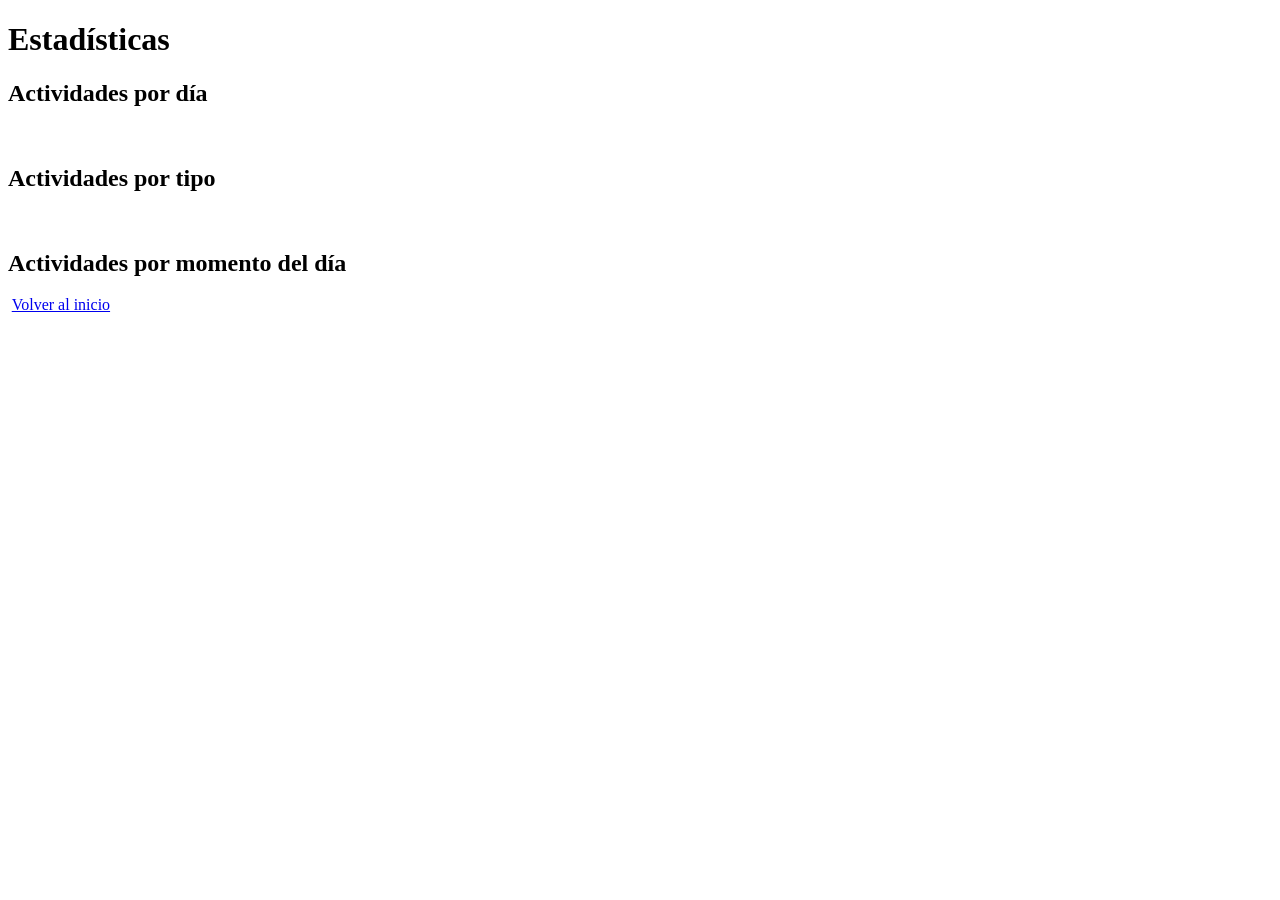
==== html/estadisticas.html @ 49dbab4b "Entrega Tarea 1" ====
<!DOCTYPE html>
<html>
<head>
    <title>Estadísticas</title>
    <link rel="stylesheet" text="text/css" href="/css/">
</head>
<body>
    <div class="main-container">
        <h1>Estadísticas</h1>
        <h2>Actividades por día</h2>
        <img src="">
        <h2>Actividades por tipo</h2>
        <img src="">
        <h2>Actividades por momento del día</h2>
        <img src="">

        <a href="index.html">Volver al inicio</a>

    </div>
    
</body>
</html>
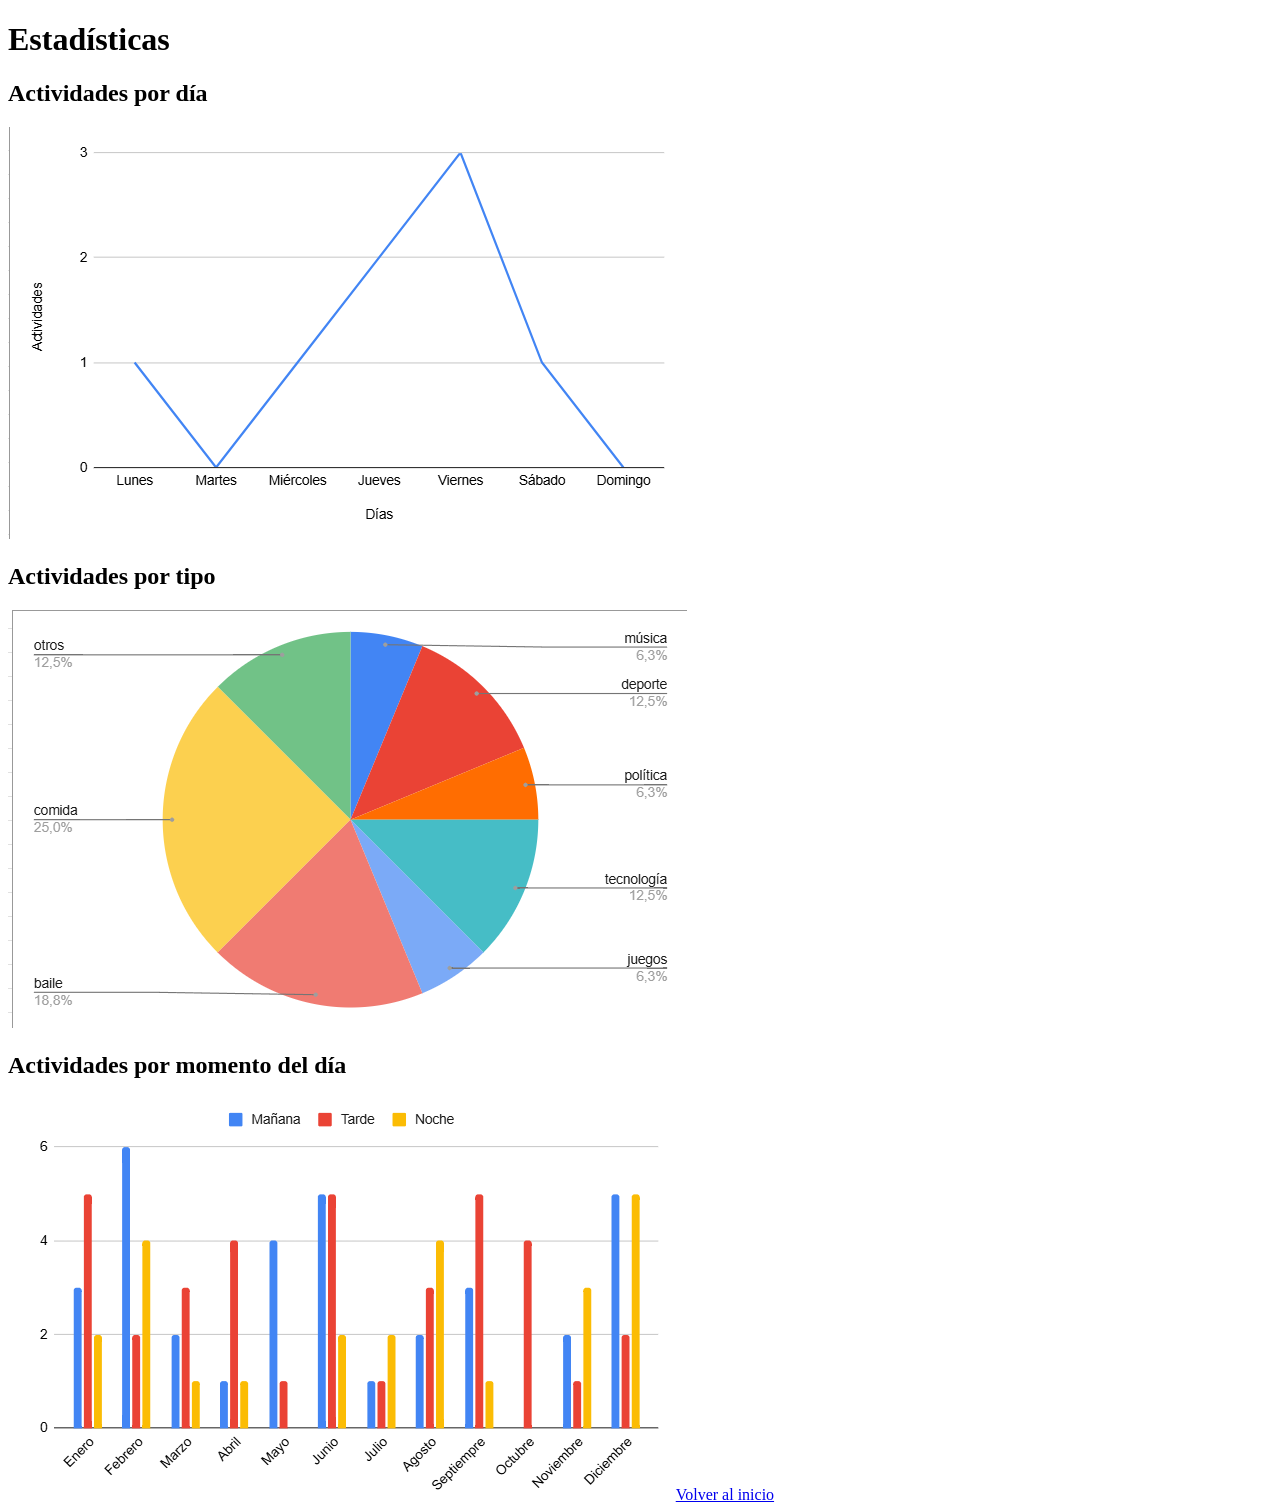
==== commit 11c44e34: "README y graficos añadidos" ====
--- a/html/estadisticas.html
+++ b/html/estadisticas.html
@@ -8,11 +8,11 @@
     <div class="main-container">
         <h1>Estadísticas</h1>
         <h2>Actividades por día</h2>
-        <img src="">
+        <img src="/media/Grafico_barras.png">
         <h2>Actividades por tipo</h2>
-        <img src="">
+        <img src="/media/Grafico_torta.png">
         <h2>Actividades por momento del día</h2>
-        <img src="">
+        <img src="/media/grafico_horas.png">
 
         <a href="index.html">Volver al inicio</a>
 
